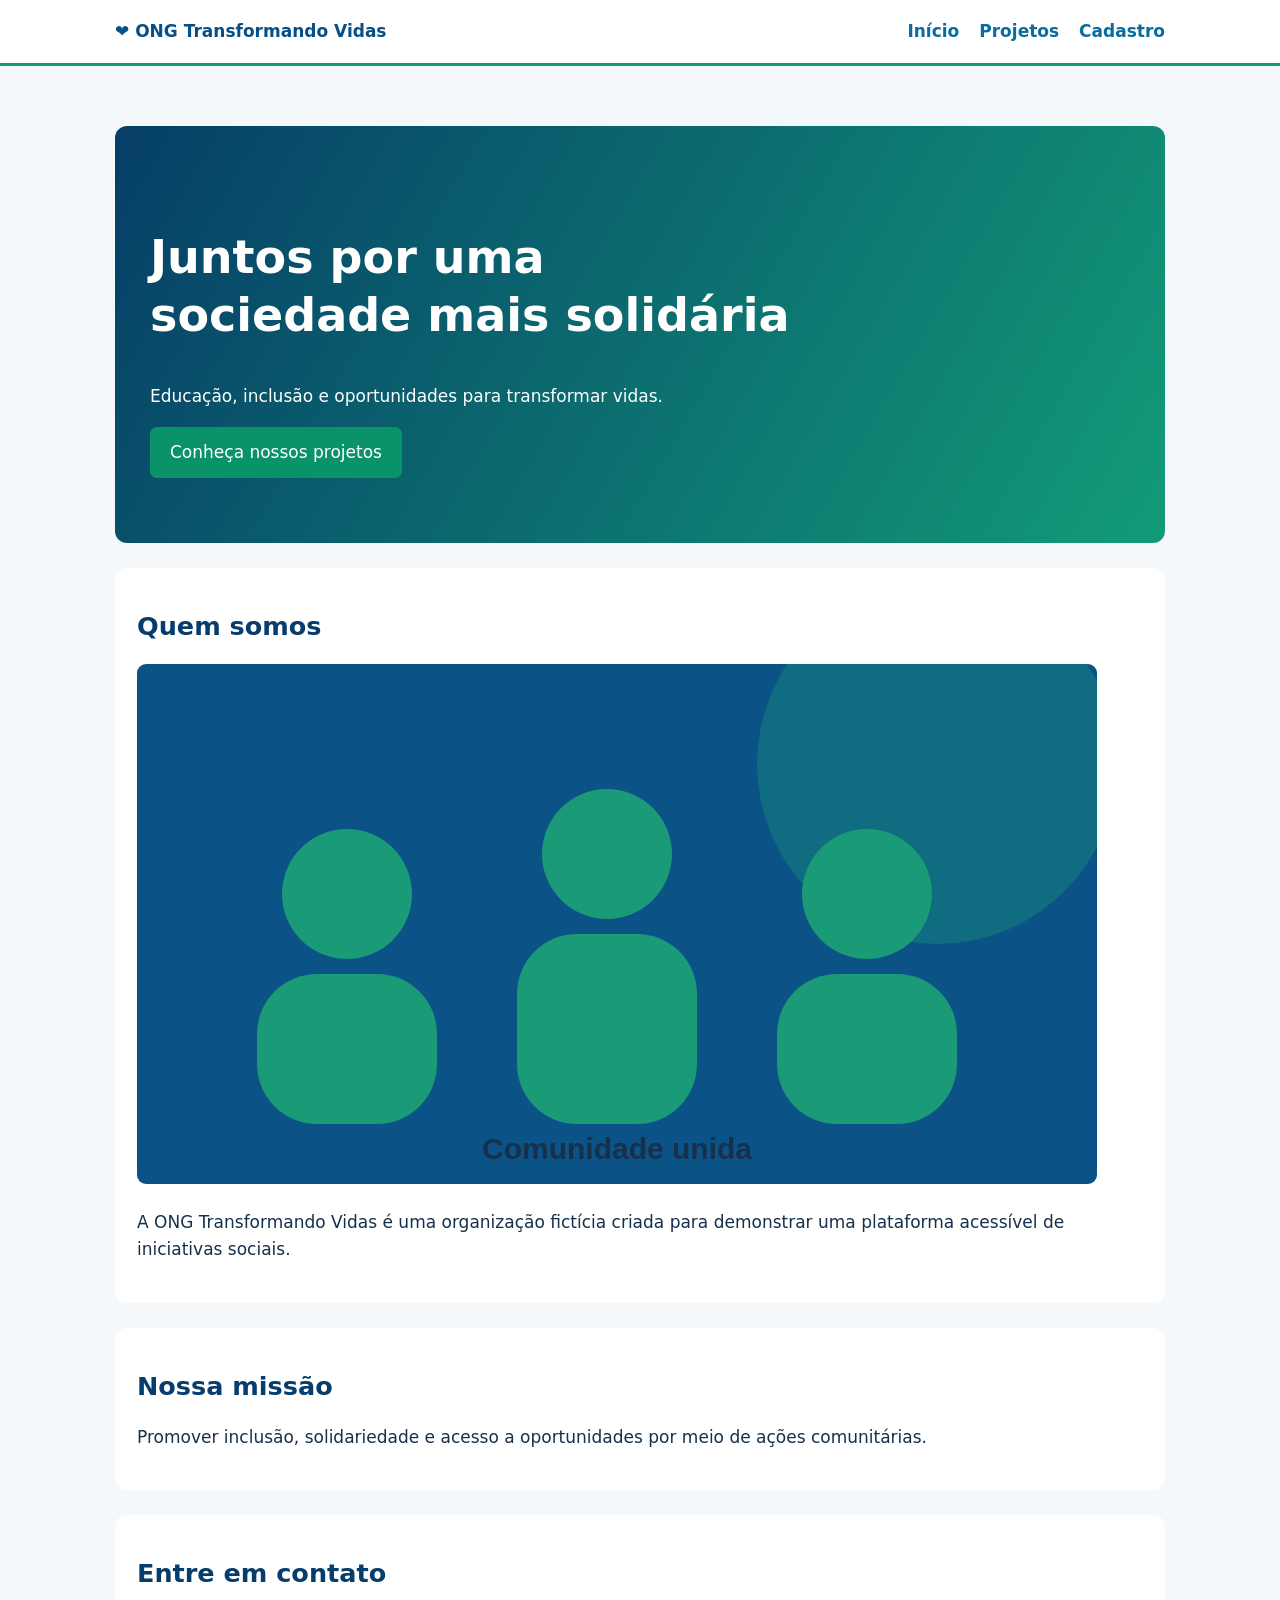
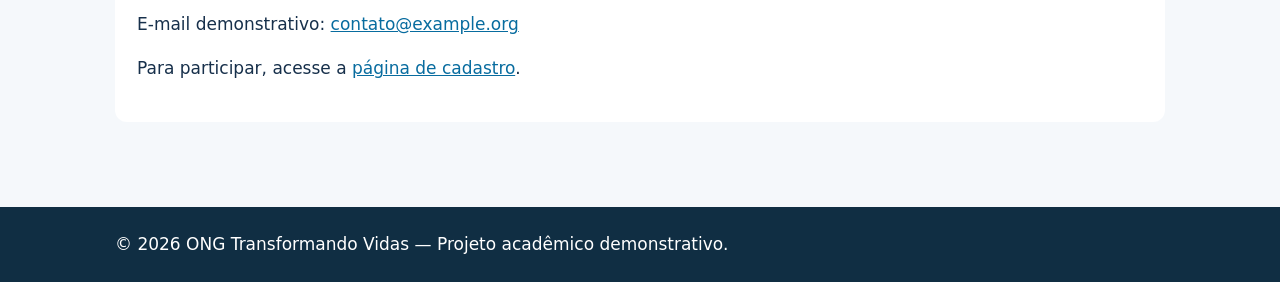
==== index.html @ 1363ee19 "Projeto inicial ONG Transformando Vidas." ====
<!doctype html><html lang="pt-BR"><head><meta charset="utf-8"><meta name="viewport" content="width=device-width,initial-scale=1"><meta name="description" content="ONG Transformando Vidas: projetos sociais e voluntariado"><title>Início | ONG Transformando Vidas</title><link rel="stylesheet" href="css/style.css"></head><body><header><div class="wrap top"><a class="brand" href="index.html">❤ ONG Transformando Vidas</a><nav aria-label="Navegação principal"><a href="index.html">Início</a><a href="projetos.html">Projetos</a><a href="cadastro.html">Cadastro</a></nav></div></header><main class="wrap"><section class="hero"><h1>Juntos por uma sociedade mais solidária</h1><p>Educação, inclusão e oportunidades para transformar vidas.</p><a class="btn" href="projetos.html">Conheça nossos projetos</a></section><section><h2>Quem somos</h2><img class="feature" src="img/ong-comunidade.svg" alt="Ilustração de voluntários reunidos em apoio à comunidade"><p>A ONG Transformando Vidas é uma organização fictícia criada para demonstrar uma plataforma acessível de iniciativas sociais.</p></section><section><h2>Nossa missão</h2><p>Promover inclusão, solidariedade e acesso a oportunidades por meio de ações comunitárias.</p></section><section><h2>Entre em contato</h2><address><p>E-mail demonstrativo: <a href="mailto:contato@example.org">contato@example.org</a></p><p>Para participar, acesse a <a href="cadastro.html">página de cadastro</a>.</p></address></section></main><footer><div class="wrap">© 2026 ONG Transformando Vidas — Projeto acadêmico demonstrativo.</div></footer></body></html>
---- css/style.css ----
*{box-sizing:border-box}body{margin:0;font:17px/1.6 system-ui,Arial,sans-serif;color:#17304b;background:#f5f8fb}.wrap{width:min(1050px,92%);margin:auto}header{background:#fff;border-bottom:3px solid #149c71}.top{display:flex;justify-content:space-between;align-items:center;gap:20px;padding:18px 0;flex-wrap:wrap}.brand{font-weight:800;color:#075087;text-decoration:none}nav{display:flex;gap:20px;flex-wrap:wrap}a{color:#086c9f}nav a{text-decoration:none;font-weight:600}main{padding:35px 0 60px}section{margin:25px 0;padding:22px;background:white;border-radius:12px}h1,h2,h3{line-height:1.25;color:#073d6d}.hero{background:linear-gradient(120deg,#063e67,#129b78);color:white;padding:65px 35px}.hero h1{color:white;max-width:650px;font-size:clamp(30px,5vw,46px)}.btn{display:inline-block;border:0;border-radius:7px;background:#0a9368;color:white;padding:12px 20px;text-decoration:none;font:inherit;cursor:pointer}.cards{display:grid;grid-template-columns:repeat(auto-fit,minmax(240px,1fr));gap:18px}.card{border:1px solid #dbe5ec;padding:16px;border-radius:10px}.card img,.feature{max-width:100%;height:auto;border-radius:9px}.card img{width:100%}form{max-width:760px}fieldset{background:#fff;border:1px solid #c7d9e5;border-radius:10px;margin:20px 0;padding:22px}legend{font-weight:800;color:#073d6d}label{display:block;font-weight:600;margin:12px 0 4px}input,select,textarea{width:100%;font:inherit;padding:10px;border:1px solid #8ea9b9;border-radius:5px}input:focus,select:focus,textarea:focus{outline:3px solid #8bd7ed}footer{background:#102e43;color:white;padding:24px 0}address{font-style:normal}@media(max-width:600px){.top{display:block}nav{margin-top:12px}.hero{padding:35px 22px}}
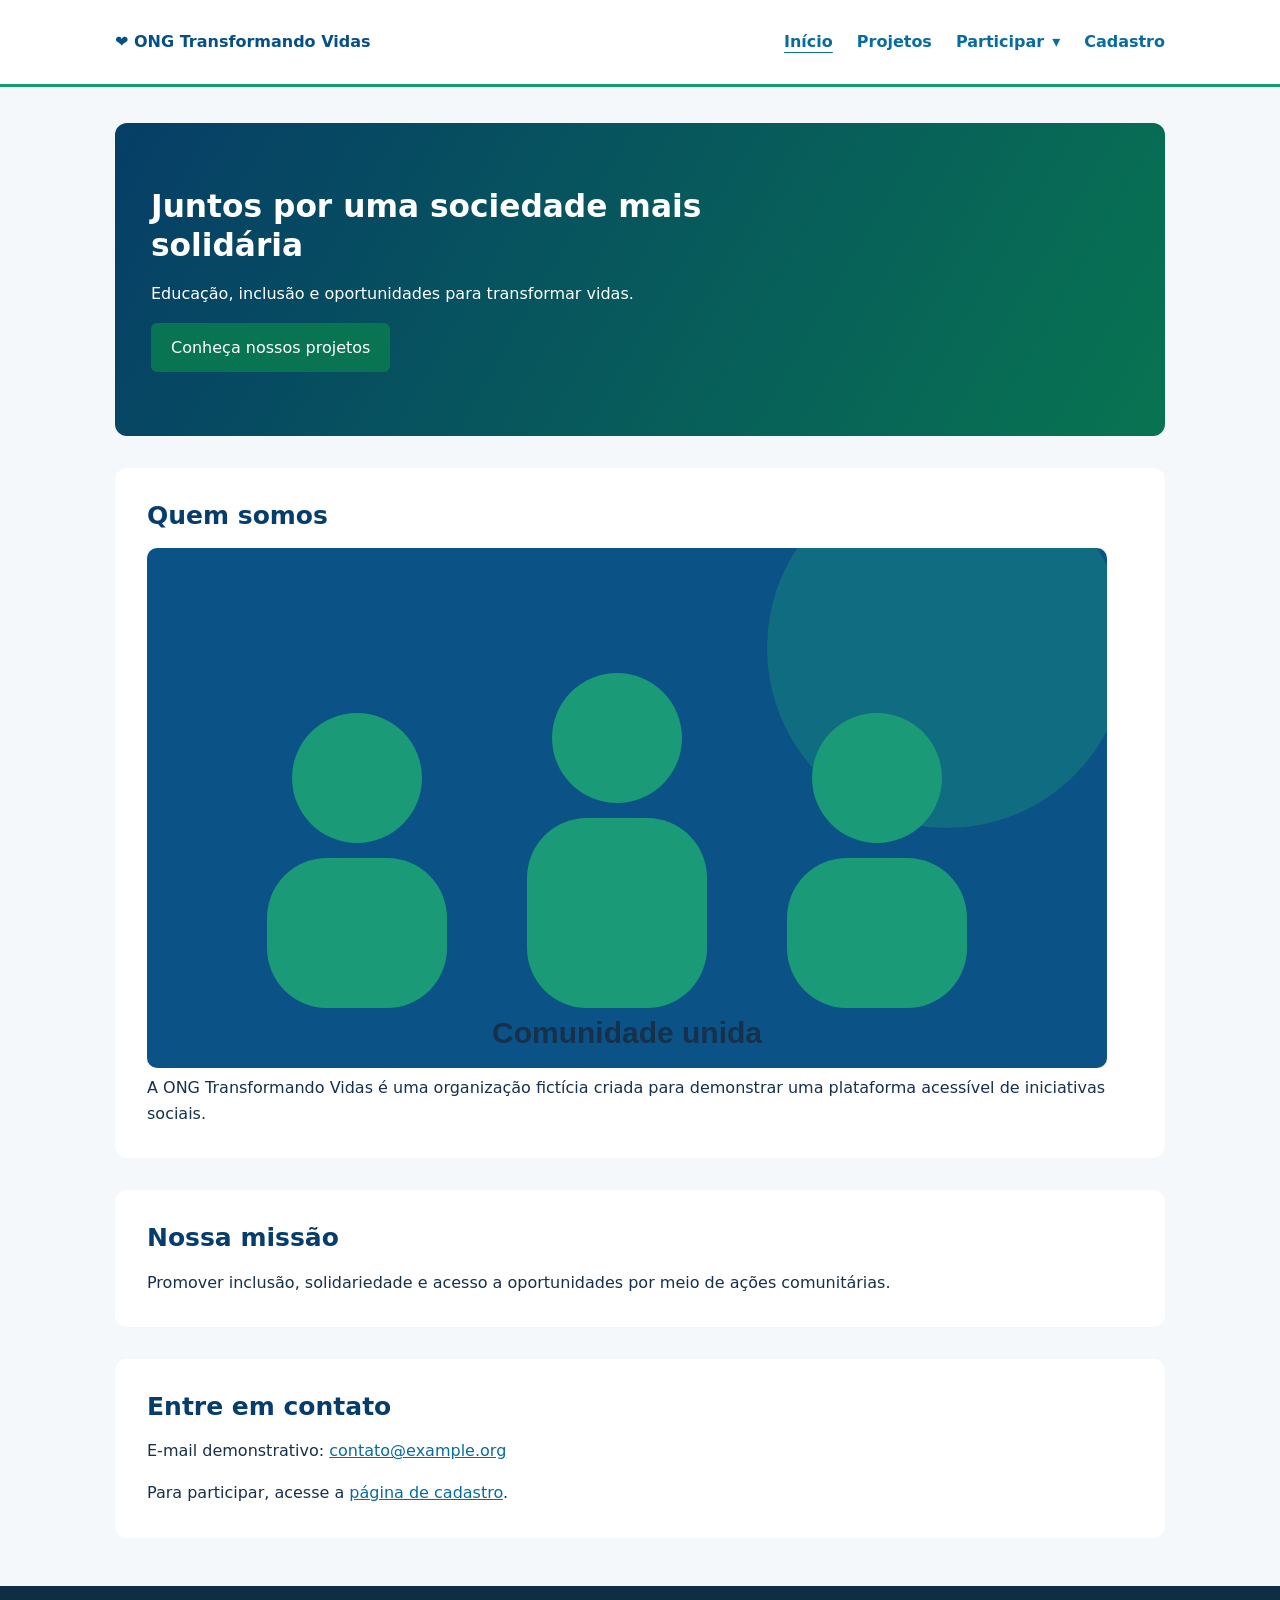
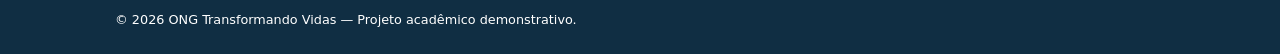
==== commit 675342a6: "Implementa navegação responsiva, modais e validação acessível" ====
--- a/index.html
+++ b/index.html
@@ -1 +1 @@
-<!doctype html><html lang="pt-BR"><head><meta charset="utf-8"><meta name="viewport" content="width=device-width,initial-scale=1"><meta name="description" content="ONG Transformando Vidas: projetos sociais e voluntariado"><title>Início | ONG Transformando Vidas</title><link rel="stylesheet" href="css/style.css"></head><body><header><div class="wrap top"><a class="brand" href="index.html">❤ ONG Transformando Vidas</a><nav aria-label="Navegação principal"><a href="index.html">Início</a><a href="projetos.html">Projetos</a><a href="cadastro.html">Cadastro</a></nav></div></header><main class="wrap"><section class="hero"><h1>Juntos por uma sociedade mais solidária</h1><p>Educação, inclusão e oportunidades para transformar vidas.</p><a class="btn" href="projetos.html">Conheça nossos projetos</a></section><section><h2>Quem somos</h2><img class="feature" src="img/ong-comunidade.svg" alt="Ilustração de voluntários reunidos em apoio à comunidade"><p>A ONG Transformando Vidas é uma organização fictícia criada para demonstrar uma plataforma acessível de iniciativas sociais.</p></section><section><h2>Nossa missão</h2><p>Promover inclusão, solidariedade e acesso a oportunidades por meio de ações comunitárias.</p></section><section><h2>Entre em contato</h2><address><p>E-mail demonstrativo: <a href="mailto:contato@example.org">contato@example.org</a></p><p>Para participar, acesse a <a href="cadastro.html">página de cadastro</a>.</p></address></section></main><footer><div class="wrap">© 2026 ONG Transformando Vidas — Projeto acadêmico demonstrativo.</div></footer></body></html>+<!doctype html><html lang="pt-BR"><head><meta charset="utf-8"><meta name="viewport" content="width=device-width,initial-scale=1"><meta name="description" content="ONG Transformando Vidas: projetos sociais e voluntariado"><title>Início | ONG Transformando Vidas</title><link rel="stylesheet" href="css/style.css"></head><body><a class="skip-link" href="#conteudo">Ir para o conteúdo</a><header><div class="wrap top"><a class="brand" href="index.html">❤ ONG Transformando Vidas</a><button class="btn menu-toggle" type="button" aria-expanded="false" aria-controls="menu-principal" hidden>☰ Menu</button><nav id="menu-principal" aria-label="Navegação principal"><a href="index.html" aria-current="page">Início</a><a href="projetos.html">Projetos</a><details class="nav-dropdown"><summary>Participar</summary><div class="dropdown-panel"><a href="projetos.html#voluntariado">Voluntariado</a><a href="projetos.html#doacoes">Doações</a><a href="cadastro.html">Cadastro</a></div></details><a href="cadastro.html">Cadastro</a></nav></div></header><main id="conteudo" class="wrap" tabindex="-1"><section class="hero"><h1>Juntos por uma sociedade mais solidária</h1><p>Educação, inclusão e oportunidades para transformar vidas.</p><a class="btn" href="projetos.html">Conheça nossos projetos</a></section><section><h2>Quem somos</h2><img class="feature" src="img/ong-comunidade.svg" alt="Ilustração de voluntários reunidos em apoio à comunidade"><p>A ONG Transformando Vidas é uma organização fictícia criada para demonstrar uma plataforma acessível de iniciativas sociais.</p></section><section><h2>Nossa missão</h2><p>Promover inclusão, solidariedade e acesso a oportunidades por meio de ações comunitárias.</p></section><section><h2>Entre em contato</h2><address><p>E-mail demonstrativo: <a href="mailto:contato@example.org">contato@example.org</a></p><p>Para participar, acesse a <a href="cadastro.html">página de cadastro</a>.</p></address></section></main><footer><div class="wrap">© 2026 ONG Transformando Vidas — Projeto acadêmico demonstrativo.</div></footer><script src="js/ui.js" defer></script></body></html>
--- a/css/style.css
+++ b/css/style.css
@@ -1 +1,167 @@
-*{box-sizing:border-box}body{margin:0;font:17px/1.6 system-ui,Arial,sans-serif;color:#17304b;background:#f5f8fb}.wrap{width:min(1050px,92%);margin:auto}header{background:#fff;border-bottom:3px solid #149c71}.top{display:flex;justify-content:space-between;align-items:center;gap:20px;padding:18px 0;flex-wrap:wrap}.brand{font-weight:800;color:#075087;text-decoration:none}nav{display:flex;gap:20px;flex-wrap:wrap}a{color:#086c9f}nav a{text-decoration:none;font-weight:600}main{padding:35px 0 60px}section{margin:25px 0;padding:22px;background:white;border-radius:12px}h1,h2,h3{line-height:1.25;color:#073d6d}.hero{background:linear-gradient(120deg,#063e67,#129b78);color:white;padding:65px 35px}.hero h1{color:white;max-width:650px;font-size:clamp(30px,5vw,46px)}.btn{display:inline-block;border:0;border-radius:7px;background:#0a9368;color:white;padding:12px 20px;text-decoration:none;font:inherit;cursor:pointer}.cards{display:grid;grid-template-columns:repeat(auto-fit,minmax(240px,1fr));gap:18px}.card{border:1px solid #dbe5ec;padding:16px;border-radius:10px}.card img,.feature{max-width:100%;height:auto;border-radius:9px}.card img{width:100%}form{max-width:760px}fieldset{background:#fff;border:1px solid #c7d9e5;border-radius:10px;margin:20px 0;padding:22px}legend{font-weight:800;color:#073d6d}label{display:block;font-weight:600;margin:12px 0 4px}input,select,textarea{width:100%;font:inherit;padding:10px;border:1px solid #8ea9b9;border-radius:5px}input:focus,select:focus,textarea:focus{outline:3px solid #8bd7ed}footer{background:#102e43;color:white;padding:24px 0}address{font-style:normal}@media(max-width:600px){.top{display:block}nav{margin-top:12px}.hero{padding:35px 22px}}+/* Atividade 2 — design system compartilhado pelas três páginas. */
+:root {
+  --color-text: #17304b;
+  --color-background: #f5f8fb;
+  --color-surface: #ffffff;
+  --color-primary: #075087;
+  --color-heading: #073d6d;
+  --color-link: #086c9f;
+  --color-accent: #149c71;
+  --color-button: #087451;
+  --color-button-hover: #065b40;
+  --color-border: #c7d9e5;
+  --color-input-border: #8ea9b9;
+  --color-focus: #8bd7ed;
+  --color-footer: #102e43;
+  --color-hero-start: #063e67;
+  --color-hero-end: #087451;
+
+  --font-family: system-ui, Arial, sans-serif;
+  /* Escala tipográfica de razão 1.25: cinco níveis. */
+  --font-size-1: 0.8rem;
+  --font-size-2: 1rem;
+  --font-size-3: 1.25rem;
+  --font-size-4: 1.5625rem;
+  --font-size-5: 1.953125rem;
+  --line-height-body: 1.6;
+  --line-height-heading: 1.25;
+
+  /* Módulo de 0.25rem (4px com raiz padrão de 16px). */
+  --space-1: 0.25rem;
+  --space-2: 0.5rem;
+  --space-3: 0.75rem;
+  --space-4: 1rem;
+  --space-5: 1.25rem;
+  --space-6: 1.5rem;
+  --space-8: 2rem;
+  --space-9: 2.25rem;
+  --space-12: 3rem;
+  --space-16: 4rem;
+  --radius-small: 0.375rem;
+  --radius-medium: 0.625rem;
+  --radius-large: 0.75rem;
+  --container-width: 65.625rem;
+  --form-width: 47.5rem;
+  --grid-columns: 12;
+  --grid-gap: var(--space-5);
+}
+
+* { box-sizing: border-box; }
+body {
+  margin: 0;
+  font-family: var(--font-family);
+  font-size: var(--font-size-2);
+  line-height: var(--line-height-body);
+  color: var(--color-text);
+  background: var(--color-background);
+}
+.wrap { width: min(var(--container-width), 92%); margin-inline: auto; }
+header { background: var(--color-surface); border-bottom: 3px solid var(--color-accent); }
+.top, nav { display: flex; flex-wrap: wrap; gap: var(--space-5); }
+.top { justify-content: space-between; align-items: center; padding-block: var(--space-5); }
+.brand { font-weight: 800; color: var(--color-primary); text-decoration: none; }
+a { color: var(--color-link); overflow-wrap: anywhere; }
+nav a { text-decoration: none; font-weight: 600; }
+a:focus-visible, button:focus-visible { outline: 3px solid var(--color-focus); outline-offset: 3px; }
+main { padding-block: var(--space-9) var(--space-12); }
+/* Os filhos diretos mantêm a ordem e ocupam a largura total da grade. */
+main.wrap, .cards { display: grid; grid-template-columns: repeat(var(--grid-columns), minmax(0, 1fr)); gap: var(--grid-gap); }
+main.wrap > * { grid-column: 1 / -1; min-width: 0; }
+main.wrap > h1, main.wrap > p { margin: 0; }
+section { margin: 0; padding: var(--space-6); background: var(--color-surface); border-radius: var(--radius-large); }
+h1, h2, h3, h4, h5, h6 { line-height: var(--line-height-heading); color: var(--color-heading); margin-block: 0 var(--space-4); }
+h1 { font-size: var(--font-size-5); }
+h2 { font-size: var(--font-size-4); }
+h3 { font-size: var(--font-size-3); }
+h4, h5, h6 { font-size: var(--font-size-2); }
+p { margin-block: 0 var(--space-4); }
+p:last-child { margin-bottom: 0; }
+.hero { background: linear-gradient(120deg, var(--color-hero-start), var(--color-hero-end)); color: var(--color-surface); padding: var(--space-9) var(--space-6); }
+.hero h1 { color: var(--color-surface); max-width: 40.625rem; }
+.btn { display: inline-flex; align-items: center; justify-content: center; gap: var(--space-2); border: 0; border-radius: var(--radius-small); background: var(--color-button); color: var(--color-surface); padding: var(--space-3) var(--space-5); text-decoration: none; font: inherit; cursor: pointer; text-align: center; }
+.btn:hover { background: var(--color-button-hover); }
+.card { grid-column: span 12; min-width: 0; display: flex; flex-direction: column; gap: var(--space-4); border: 1px solid var(--color-border); padding: var(--space-4); border-radius: var(--radius-medium); }
+.card h3, .card p { margin: 0; }
+.card img, .feature { max-width: 100%; height: auto; border-radius: var(--radius-medium); }
+.card img { width: 100%; }
+form { width: 100%; max-width: var(--form-width); display: flex; flex-direction: column; gap: var(--space-5); }
+form > .btn { align-self: flex-start; }
+fieldset { min-width: 0; background: var(--color-surface); border: 1px solid var(--color-border); border-radius: var(--radius-medium); margin: 0; padding: var(--space-6); }
+legend { font-size: var(--font-size-3); font-weight: 800; color: var(--color-heading); }
+label { display: block; font-weight: 600; margin: var(--space-3) 0 var(--space-1); }
+input, select, textarea { width: 100%; min-width: 0; font: inherit; padding: var(--space-3); border: 1px solid var(--color-input-border); border-radius: var(--radius-small); background: var(--color-surface); color: var(--color-text); }
+input:focus, select:focus, textarea:focus { outline: 3px solid var(--color-focus); }
+footer { font-size: var(--font-size-1); background: var(--color-footer); color: var(--color-surface); padding-block: var(--space-6); }
+address { font-style: normal; }
+/* Media queries usam valores literais: var() não funciona nas condições. */
+@media (min-width: 480px) {
+  nav { gap: var(--space-6); }
+  section, fieldset { padding: var(--space-8); }
+}
+@media (min-width: 600px) {
+  .card { grid-column: span 6; }
+  .hero { padding: var(--space-16) var(--space-9); }
+}
+@media (min-width: 900px) {
+  .top { flex-wrap: nowrap; }
+  .cards { --grid-gap: var(--space-6); }
+}
+@media (min-width: 1200px) {
+  main.wrap { --grid-gap: var(--space-8); }
+}
+@media (min-width: 1440px) {
+  :root { --container-width: 75rem; }
+  main.wrap { --grid-gap: var(--space-9); }
+  .hero { padding-inline: var(--space-12); }
+}
+
+/* Etapa 2: navegação, estados de componentes e feedback acessível. */
+:root { --color-error: #a32121; --color-error-surface: #fff1f1; --color-success-surface: #eaf7ef; --shadow-component: 0 6px 20px #102e431f; }
+[hidden] { display: none !important; }
+.sr-only { position: absolute; width: 1px; height: 1px; padding: 0; margin: -1px; overflow: hidden; clip-path: inset(50%); white-space: nowrap; border: 0; }
+.skip-link { position: fixed; top: 0; left: 0; z-index: 10; padding: var(--space-3); background: var(--color-surface); clip-path: inset(100%); }
+.skip-link:focus { clip-path: inset(0); }
+nav { align-items: center; }
+nav a, .nav-dropdown summary, .menu-toggle { min-height: 44px; }
+nav a { display: inline-flex; align-items: center; }
+nav a[aria-current="page"] { text-decoration: underline; text-underline-offset: 0.3em; }
+.nav-dropdown { position: relative; }
+.nav-dropdown summary { display: flex; align-items: center; gap: var(--space-2); font-weight: 600; cursor: pointer; color: var(--color-link); list-style: none; }
+.nav-dropdown summary::after { content: '▾'; }
+.nav-dropdown[open] summary::after { content: '▴'; }
+summary:focus-visible, .alert-close:focus-visible { outline: 3px solid var(--color-focus); outline-offset: 3px; }
+.dropdown-panel { display: flex; flex-direction: column; gap: var(--space-2); padding: var(--space-3); border: 1px solid var(--color-border); border-radius: var(--radius-medium); background: var(--color-surface); }
+.nav-dropdown[open] .dropdown-panel { animation: reveal 160ms ease-out; }
+.menu-toggle { display: none; }
+.js .menu-toggle { display: inline-flex; }
+.js #menu-principal { display: none; width: 100%; }
+.js #menu-principal.is-open { display: flex; flex-direction: column; align-items: stretch; animation: reveal 160ms ease-out; }
+.card { transition: box-shadow 160ms ease, border-color 160ms ease; }
+.card:hover, .card:focus-within { border-color: var(--color-primary); box-shadow: var(--shadow-component); }
+.card-action { margin-top: auto; align-self: flex-start; }
+.btn { min-height: 44px; transition: background-color 160ms ease, transform 160ms ease; }
+.btn:active:not(:disabled) { transform: translateY(1px); }
+.btn:disabled { opacity: 0.6; cursor: not-allowed; }
+.btn-secondary { background: var(--color-surface); color: var(--color-primary); border: 1px solid var(--color-primary); }
+.btn-secondary:hover { background: var(--color-background); }
+.is-touched:invalid { border: 2px solid var(--color-error); }
+.is-touched:valid { border-color: var(--color-button); }
+.field-error { display: block; color: var(--color-error); font-size: var(--font-size-1); margin-top: var(--space-1); }
+.alert { display: flex; align-items: flex-start; justify-content: space-between; gap: var(--space-3); padding: var(--space-4); border: 1px solid; border-radius: var(--radius-medium); }
+.alert p { margin: 0; }
+.alert-error { color: var(--color-error); background: var(--color-error-surface); }
+.alert-success { color: var(--color-button); background: var(--color-success-surface); }
+.alert-close { flex-shrink: 0; min-width: 44px; min-height: 44px; border: 0; background: transparent; color: inherit; font-size: var(--font-size-3); cursor: pointer; }
+dialog { width: min(90%, var(--form-width)); max-height: 85vh; overflow: auto; padding: var(--space-6); border: 1px solid var(--color-border); border-radius: var(--radius-large); color: var(--color-text); background: var(--color-surface); box-shadow: var(--shadow-component); }
+dialog[open] { animation: reveal 160ms ease-out; }
+dialog::backdrop { background: #102e43b3; }
+.dialog-actions { display: flex; flex-wrap: wrap; gap: var(--space-3); margin-top: var(--space-5); }
+@keyframes reveal { from { opacity: 0; transform: translateY(-4px); } to { opacity: 1; transform: translateY(0); } }
+@media (min-width: 900px) {
+ .js .menu-toggle { display: none; }
+ .js #menu-principal, .js #menu-principal.is-open { display: flex; flex-direction: row; align-items: center; width: auto; }
+ .dropdown-panel { position: absolute; top: 100%; right: 0; min-width: 12rem; z-index: 5; box-shadow: var(--shadow-component); }
+}
+@media (prefers-reduced-motion: reduce) {
+ *, *::before, *::after { animation: none !important; transition: none !important; }
+}
